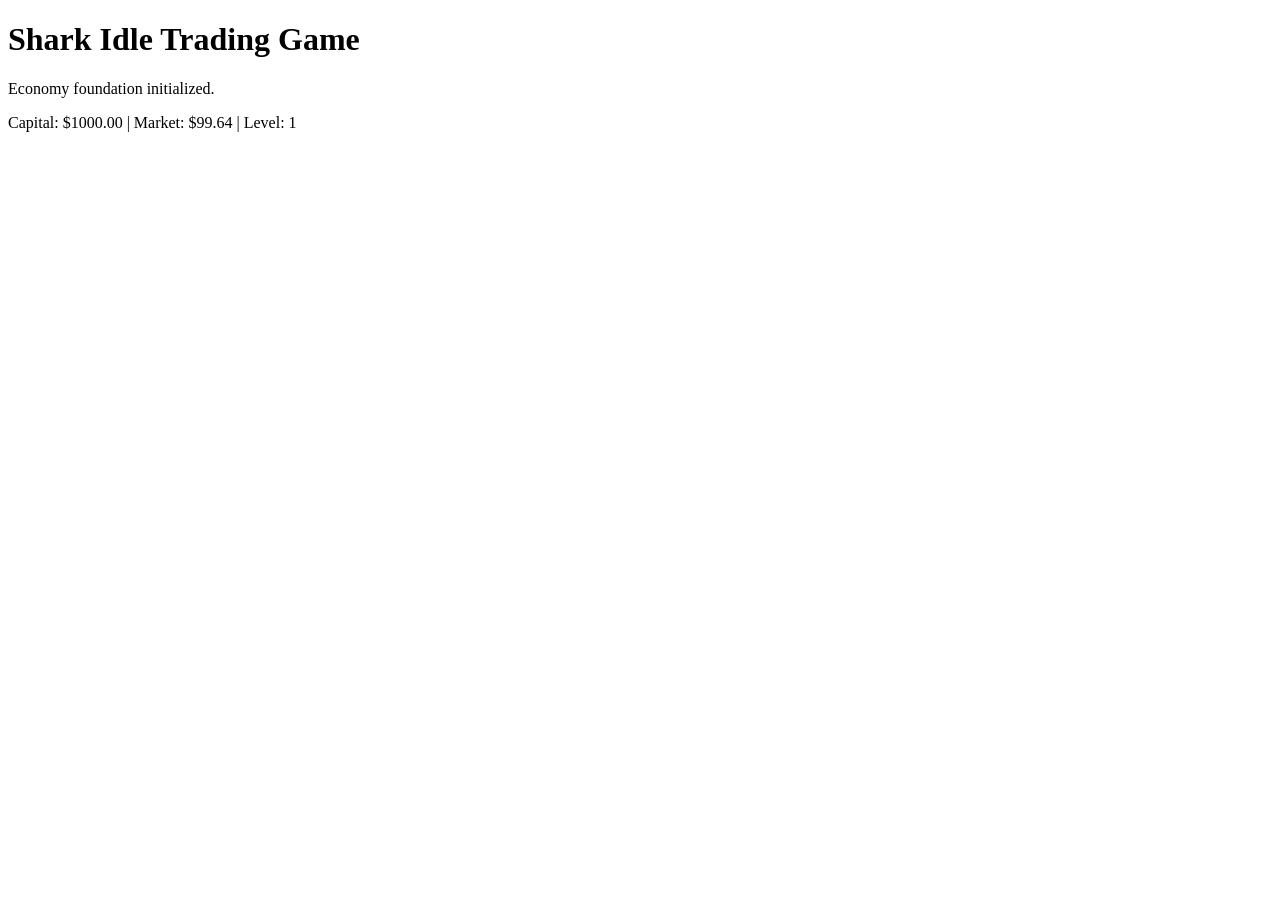
==== game/index.html @ f4e2eaf5 "feat(game): add initial browser entry point" ====
<!doctype html>
<html lang="en">
<head>
  <meta charset="utf-8">
  <meta name="viewport" content="width=device-width, initial-scale=1">
  <title>Shark Idle Trading Game</title>
</head>
<body>
  <main>
    <h1>Shark Idle Trading Game</h1>
    <p>Economy foundation initialized.</p>
    <div id="game"></div>
  </main>
  <script type="module">
    import { createInitialState } from './core/state.js';
    import { step } from './core/simulation.js';
    const state = createInitialState();
    const next = step(state);
    document.querySelector('#game').textContent = `Capital: $${next.equity.toFixed(2)} | Market: $${next.market.price.toFixed(2)} | Level: ${next.progression.level}`;
  </script>
</body>
</html>
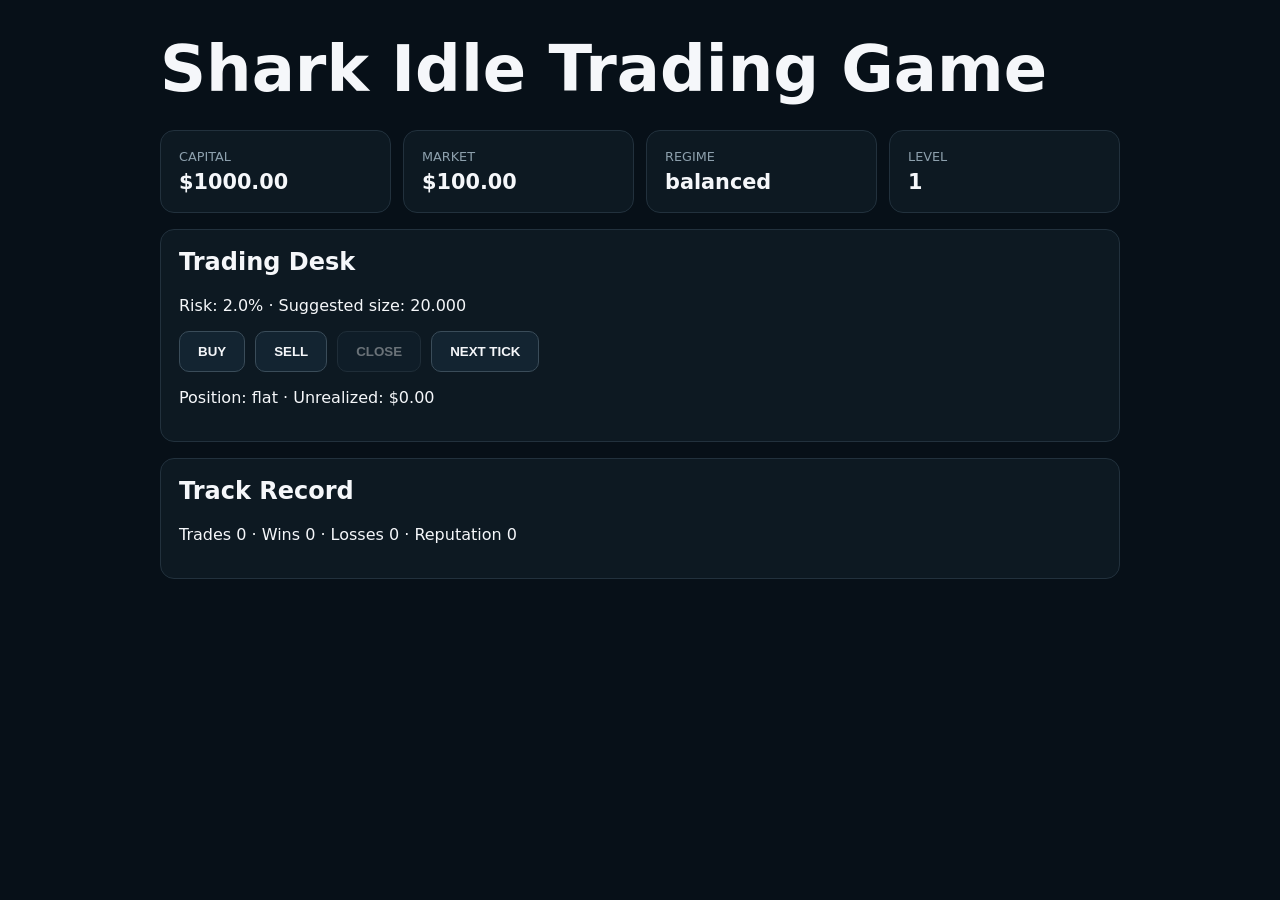
==== commit d51ef035: "Wire playable game shell" ====
--- a/game/index.html
+++ b/game/index.html
@@ -4,19 +4,13 @@
   <meta charset="utf-8">
   <meta name="viewport" content="width=device-width, initial-scale=1">
   <title>Shark Idle Trading Game</title>
+  <link rel="stylesheet" href="./ui/styles.css">
 </head>
 <body>
   <main>
     <h1>Shark Idle Trading Game</h1>
-    <p>Economy foundation initialized.</p>
     <div id="game"></div>
   </main>
-  <script type="module">
-    import { createInitialState } from './core/state.js';
-    import { step } from './core/simulation.js';
-    const state = createInitialState();
-    const next = step(state);
-    document.querySelector('#game').textContent = `Capital: $${next.equity.toFixed(2)} | Market: $${next.market.price.toFixed(2)} | Level: ${next.progression.level}`;
-  </script>
+  <script type="module" src="./ui/app.js"></script>
 </body>
 </html>
--- a/game/ui/styles.css
+++ b/game/ui/styles.css
@@ -0,0 +1,15 @@
+:root { font-family: Inter, system-ui, sans-serif; color: #f5f7fa; background: #071018; }
+* { box-sizing: border-box; }
+body { margin: 0; min-height: 100vh; }
+main { width: min(960px, 94vw); margin: 0 auto; padding: 32px 0; }
+h1 { margin: 0 0 24px; font-size: clamp(2rem, 6vw, 4rem); }
+h2 { margin-top: 0; }
+.hud { display: grid; grid-template-columns: repeat(4, 1fr); gap: 12px; margin-bottom: 16px; }
+.hud div, .panel { border: 1px solid #22313d; border-radius: 14px; background: #0d1922; padding: 18px; }
+.hud span { display: block; color: #8da0ad; font-size: .8rem; text-transform: uppercase; }
+.hud strong { display: block; margin-top: 6px; font-size: 1.3rem; }
+.panel { margin-bottom: 16px; }
+.controls { display: flex; flex-wrap: wrap; gap: 10px; }
+button { border: 1px solid #3a4c59; border-radius: 10px; padding: 12px 18px; background: #132431; color: inherit; font-weight: 800; cursor: pointer; }
+button:disabled { opacity: .4; cursor: not-allowed; }
+@media (max-width: 680px) { .hud { grid-template-columns: repeat(2, 1fr); } }
